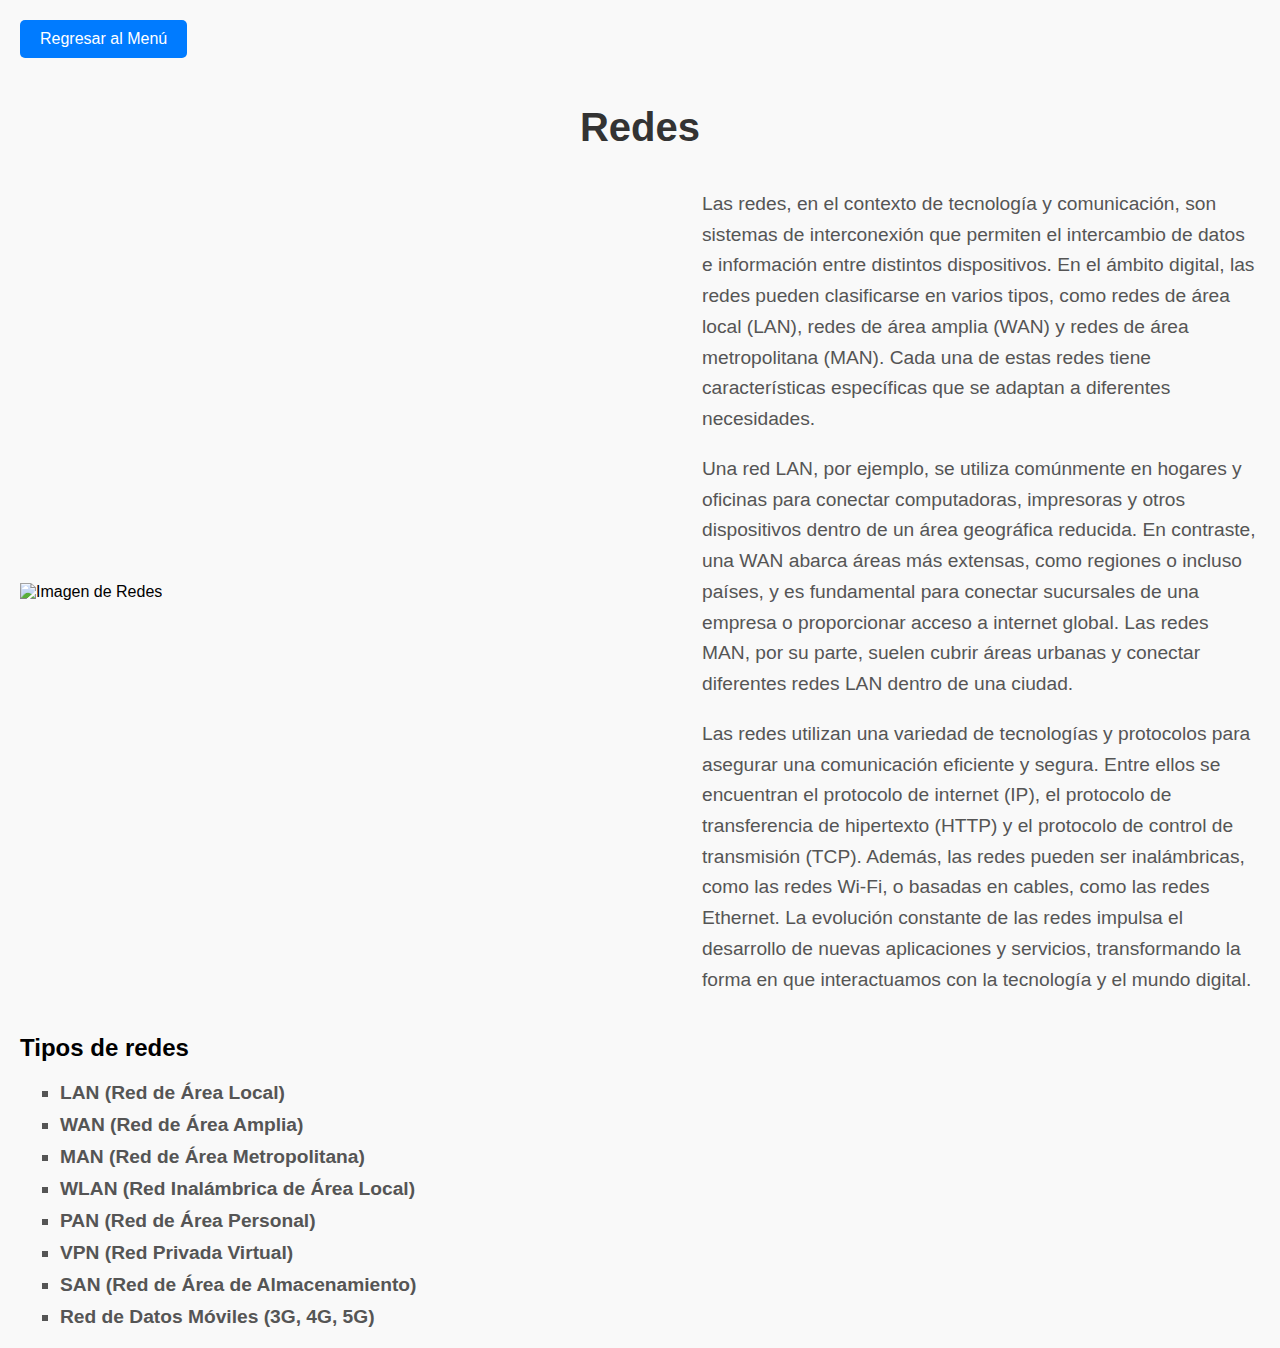
==== redes.html @ e1419297 "Add files via upload" ====
<!DOCTYPE html>
<html lang="es">
<head>
    <meta charset="UTF-8">
    <meta name="viewport" content="width=device-width, initial-scale=1.0">
    <title>Redes</title>
    <link rel="stylesheet" href="styles.css">
    </head>
<body>

    <a href="index.html" class="back-button">Regresar al Menú</a> <!-- Botón para regresar al menú -->

    <h1>Redes</h1>

    <div class="container">
        <img src="https://marketing4ecommerce.net/wp-content/uploads/2023/08/Historia-de-las-redes-sociales-como-nacieron-y-cual-fue-su-evolucion.jpg" alt="Imagen de Redes"> <!-- Imagen de redes -->
        
        <div class="content">
            <p>Las redes, en el contexto de tecnología y comunicación, son sistemas de interconexión que permiten el intercambio de datos e información entre distintos dispositivos. En el ámbito digital, las redes pueden clasificarse en varios tipos, como redes de área local (LAN), redes de área amplia (WAN) y redes de área metropolitana (MAN). Cada una de estas redes tiene características específicas que se adaptan a diferentes necesidades.</p>
            
            <p>Una red LAN, por ejemplo, se utiliza comúnmente en hogares y oficinas para conectar computadoras, impresoras y otros dispositivos dentro de un área geográfica reducida. En contraste, una WAN abarca áreas más extensas, como regiones o incluso países, y es fundamental para conectar sucursales de una empresa o proporcionar acceso a internet global. Las redes MAN, por su parte, suelen cubrir áreas urbanas y conectar diferentes redes LAN dentro de una ciudad.</p>
            
            <p>Las redes utilizan una variedad de tecnologías y protocolos para asegurar una comunicación eficiente y segura. Entre ellos se encuentran el protocolo de internet (IP), el protocolo de transferencia de hipertexto (HTTP) y el protocolo de control de transmisión (TCP). Además, las redes pueden ser inalámbricas, como las redes Wi-Fi, o basadas en cables, como las redes Ethernet. La evolución constante de las redes impulsa el desarrollo de nuevas aplicaciones y servicios, transformando la forma en que interactuamos con la tecnología y el mundo digital.</p>
        </div>
    </div>

    <h2>Tipos de redes</h2>

    <ul>
        <li><strong>LAN (Red de Área Local)</strong></li>
        <li><strong>WAN (Red de Área Amplia)</strong></li>
        <li><strong>MAN (Red de Área Metropolitana)</strong></li>
        <li><strong>WLAN (Red Inalámbrica de Área Local)</strong></li>
        <li><strong>PAN (Red de Área Personal)</strong></li>
        <li><strong>VPN (Red Privada Virtual)</strong></li>
        <li><strong>SAN (Red de Área de Almacenamiento)</strong></li>
        <li><strong>Red de Datos Móviles (3G, 4G, 5G)</strong></li>
    </ul>

</body>
</html>
---- styles.css ----
.body_index {
            font-family: Arial, sans-serif;
            background-color: #f4f4f4;
            margin: 20px;
            padding: 0;
            display: flex;
            flex-direction: column;
            align-items: center;
            justify-content: center;
            height: 100vh;
        }
        
        .h1_index {
            font-size: 2.5em;
            color: #333;
            margin-bottom: 20px;
        }
        
        .menu {
            display: flex;
            flex-direction: column;
            gap: 10px;
        }
        
        .menu button {
            padding: 15px 25px;
            font-size: 1.2em;
            color: white;
            background-color: #007bff;
            border: none;
            border-radius: 5px;
            cursor: pointer;
            transition: background-color 0.3s;
        }
        
        .menu button:hover {
            background-color: #0056b3;
        }

	body {
            font-family: Arial, sans-serif;
            background-color: #f9f9f9;
            margin: 20px;
            padding: 0;
        }
        .container {
            display: flex;
            align-items: center;
            justify-content: space-between;
            flex-wrap: wrap;
        }
        img {
            max-width: 50%;
            height: auto;
        }
        .content {
            max-width: 45%;
        }
        h1 {
            font-size: 2.5em;
            color: #333;
            text-align: center;
            margin-bottom: 20px;
        }
        p {
            font-size: 1.2em;
            color: #555;
            line-height: 1.6;
        }
        .subtitle {
            font-size: 2em;
            color: #333;
            margin-top: 30px;
            text-align: center;
        
        }
        .tabla {
            max-width: 100%;
            height: auto;
            display: block;
            margin: 20px auto;
        }
        .back-button {
            display: inline-block;
            margin-bottom: 20px;
            padding: 10px 20px;
            background-color: #007bff;
            color: white;
            text-decoration: none;
            border-radius: 5px;
            font-size: 1em;
        }
        .back-button:hover {
            background-color: #0056b3;
        }
	ul {
            font-size: 1.2em;
            color: #555;
            list-style-type: square;
            margin-top: 20px;
        }
        li {
            margin-bottom: 10px;
        }
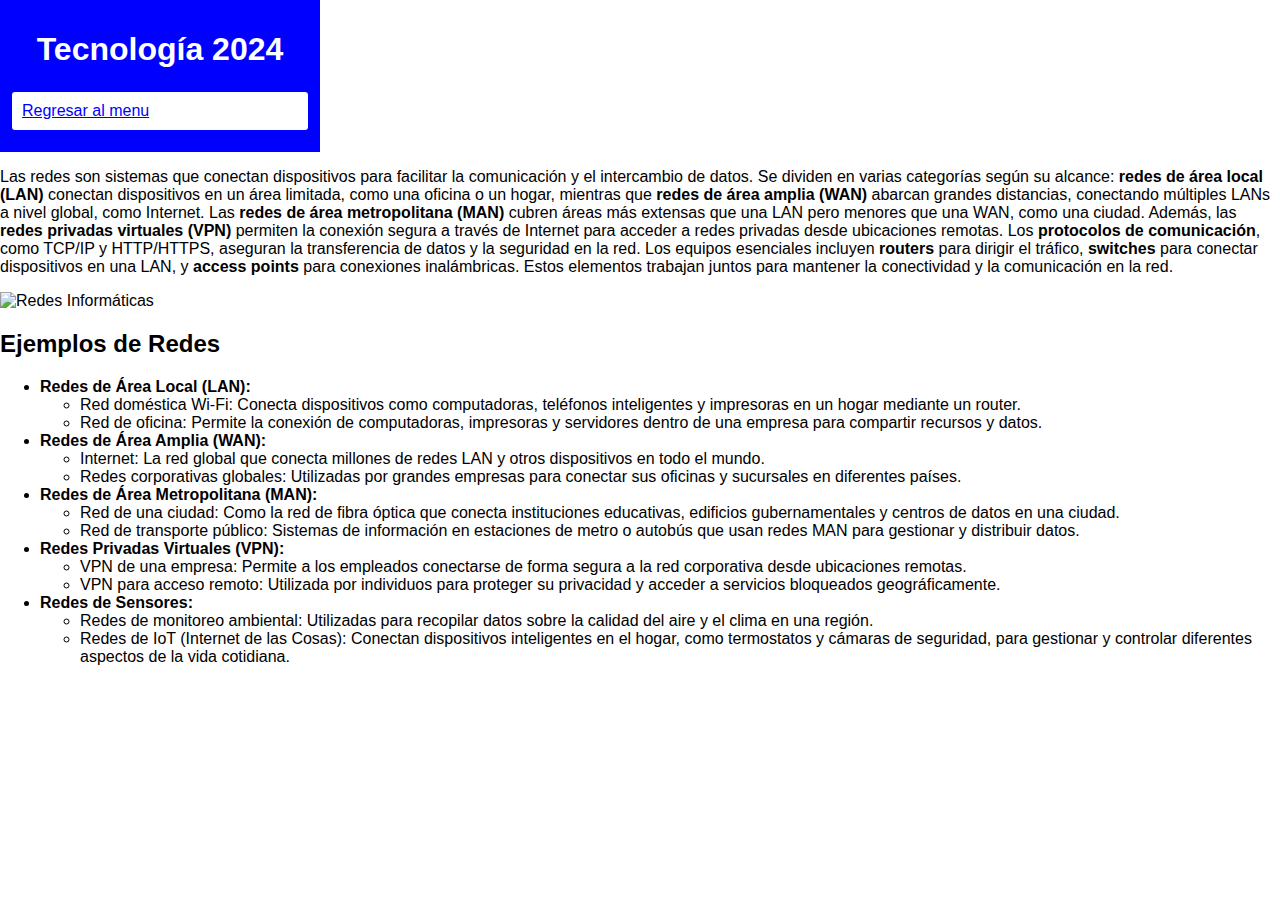
==== commit cb4c2021: "Add files via upload" ====
--- a/redes.html
+++ b/redes.html
@@ -3,39 +3,52 @@
 <head>
     <meta charset="UTF-8">
     <meta name="viewport" content="width=device-width, initial-scale=1.0">
-    <title>Redes</title>
+    <title>Detalle de Redes</title>
     <link rel="stylesheet" href="styles.css">
-    </head>
+</head>
 <body>
-
-    <a href="index.html" class="back-button">Regresar al Menú</a> <!-- Botón para regresar al menú -->
-
-    <h1>Redes</h1>
-
-    <div class="container">
-        <img src="https://marketing4ecommerce.net/wp-content/uploads/2023/08/Historia-de-las-redes-sociales-como-nacieron-y-cual-fue-su-evolucion.jpg" alt="Imagen de Redes"> <!-- Imagen de redes -->
-        
-        <div class="content">
-            <p>Las redes, en el contexto de tecnología y comunicación, son sistemas de interconexión que permiten el intercambio de datos e información entre distintos dispositivos. En el ámbito digital, las redes pueden clasificarse en varios tipos, como redes de área local (LAN), redes de área amplia (WAN) y redes de área metropolitana (MAN). Cada una de estas redes tiene características específicas que se adaptan a diferentes necesidades.</p>
-            
-            <p>Una red LAN, por ejemplo, se utiliza comúnmente en hogares y oficinas para conectar computadoras, impresoras y otros dispositivos dentro de un área geográfica reducida. En contraste, una WAN abarca áreas más extensas, como regiones o incluso países, y es fundamental para conectar sucursales de una empresa o proporcionar acceso a internet global. Las redes MAN, por su parte, suelen cubrir áreas urbanas y conectar diferentes redes LAN dentro de una ciudad.</p>
-            
-            <p>Las redes utilizan una variedad de tecnologías y protocolos para asegurar una comunicación eficiente y segura. Entre ellos se encuentran el protocolo de internet (IP), el protocolo de transferencia de hipertexto (HTTP) y el protocolo de control de transmisión (TCP). Además, las redes pueden ser inalámbricas, como las redes Wi-Fi, o basadas en cables, como las redes Ethernet. La evolución constante de las redes impulsa el desarrollo de nuevas aplicaciones y servicios, transformando la forma en que interactuamos con la tecnología y el mundo digital.</p>
+    <div class="container-detail">
+        <div class="menu">
+            <h1>Tecnología 2024</h1>
+            <a href="index.html"><button>Regresar al menu</button></a>
+        </div>
+        <div class="content-detail">
+            <p>Las redes son sistemas que conectan dispositivos para facilitar la comunicación y el intercambio de datos. Se dividen en varias categorías según su alcance: <strong>redes de área local (LAN)</strong> conectan dispositivos en un área limitada, como una oficina o un hogar, mientras que <strong>redes de área amplia (WAN)</strong> abarcan grandes distancias, conectando múltiples LANs a nivel global, como Internet. Las <strong>redes de área metropolitana (MAN)</strong> cubren áreas más extensas que una LAN pero menores que una WAN, como una ciudad. Además, las <strong>redes privadas virtuales (VPN)</strong> permiten la conexión segura a través de Internet para acceder a redes privadas desde ubicaciones remotas. Los <strong>protocolos de comunicación</strong>, como TCP/IP y HTTP/HTTPS, aseguran la transferencia de datos y la seguridad en la red. Los equipos esenciales incluyen <strong>routers</strong> para dirigir el tráfico, <strong>switches</strong> para conectar dispositivos en una LAN, y <strong>access points</strong> para conexiones inalámbricas. Estos elementos trabajan juntos para mantener la conectividad y la comunicación en la red.</p>
+            <img src="https://concepto.de/wp-content/uploads/2018/09/redes-informaticas-e1537289477478.jpg" alt="Redes Informáticas" class="image-detail">
+            <h2>Ejemplos de Redes</h2>
+            <ul>
+                <li><strong>Redes de Área Local (LAN):</strong>
+                    <ul>
+                        <li>Red doméstica Wi-Fi: Conecta dispositivos como computadoras, teléfonos inteligentes y impresoras en un hogar mediante un router.</li>
+                        <li>Red de oficina: Permite la conexión de computadoras, impresoras y servidores dentro de una empresa para compartir recursos y datos.</li>
+                    </ul>
+                </li>
+                <li><strong>Redes de Área Amplia (WAN):</strong>
+                    <ul>
+                        <li>Internet: La red global que conecta millones de redes LAN y otros dispositivos en todo el mundo.</li>
+                        <li>Redes corporativas globales: Utilizadas por grandes empresas para conectar sus oficinas y sucursales en diferentes países.</li>
+                    </ul>
+                </li>
+                <li><strong>Redes de Área Metropolitana (MAN):</strong>
+                    <ul>
+                        <li>Red de una ciudad: Como la red de fibra óptica que conecta instituciones educativas, edificios gubernamentales y centros de datos en una ciudad.</li>
+                        <li>Red de transporte público: Sistemas de información en estaciones de metro o autobús que usan redes MAN para gestionar y distribuir datos.</li>
+                    </ul>
+                </li>
+                <li><strong>Redes Privadas Virtuales (VPN):</strong>
+                    <ul>
+                        <li>VPN de una empresa: Permite a los empleados conectarse de forma segura a la red corporativa desde ubicaciones remotas.</li>
+                        <li>VPN para acceso remoto: Utilizada por individuos para proteger su privacidad y acceder a servicios bloqueados geográficamente.</li>
+                    </ul>
+                </li>
+                <li><strong>Redes de Sensores:</strong>
+                    <ul>
+                        <li>Redes de monitoreo ambiental: Utilizadas para recopilar datos sobre la calidad del aire y el clima en una región.</li>
+                        <li>Redes de IoT (Internet de las Cosas): Conectan dispositivos inteligentes en el hogar, como termostatos y cámaras de seguridad, para gestionar y controlar diferentes aspectos de la vida cotidiana.</li>
+                    </ul>
+                </li>
+            </ul>
         </div>
     </div>
-
-    <h2>Tipos de redes</h2>
-
-    <ul>
-        <li><strong>LAN (Red de Área Local)</strong></li>
-        <li><strong>WAN (Red de Área Amplia)</strong></li>
-        <li><strong>MAN (Red de Área Metropolitana)</strong></li>
-        <li><strong>WLAN (Red Inalámbrica de Área Local)</strong></li>
-        <li><strong>PAN (Red de Área Personal)</strong></li>
-        <li><strong>VPN (Red Privada Virtual)</strong></li>
-        <li><strong>SAN (Red de Área de Almacenamiento)</strong></li>
-        <li><strong>Red de Datos Móviles (3G, 4G, 5G)</strong></li>
-    </ul>
-
 </body>
 </html>
--- a/styles.css
+++ b/styles.css
@@ -1,105 +1,48 @@
-.body_index {
-            font-family: Arial, sans-serif;
-            background-color: #f4f4f4;
-            margin: 20px;
-            padding: 0;
-            display: flex;
-            flex-direction: column;
-            align-items: center;
-            justify-content: center;
-            height: 100vh;
-        }
-        
-        .h1_index {
-            font-size: 2.5em;
-            color: #333;
-            margin-bottom: 20px;
-        }
-        
-        .menu {
-            display: flex;
-            flex-direction: column;
-            gap: 10px;
-        }
-        
-        .menu button {
-            padding: 15px 25px;
-            font-size: 1.2em;
-            color: white;
-            background-color: #007bff;
-            border: none;
-            border-radius: 5px;
-            cursor: pointer;
-            transition: background-color 0.3s;
-        }
-        
-        .menu button:hover {
-            background-color: #0056b3;
-        }
+body {
+    margin: 0;
+    font-family: Arial, sans-serif;
+}
 
-	body {
-            font-family: Arial, sans-serif;
-            background-color: #f9f9f9;
-            margin: 20px;
-            padding: 0;
-        }
-        .container {
-            display: flex;
-            align-items: center;
-            justify-content: space-between;
-            flex-wrap: wrap;
-        }
-        img {
-            max-width: 50%;
-            height: auto;
-        }
-        .content {
-            max-width: 45%;
-        }
-        h1 {
-            font-size: 2.5em;
-            color: #333;
-            text-align: center;
-            margin-bottom: 20px;
-        }
-        p {
-            font-size: 1.2em;
-            color: #555;
-            line-height: 1.6;
-        }
-        .subtitle {
-            font-size: 2em;
-            color: #333;
-            margin-top: 30px;
-            text-align: center;
-        
-        }
-        .tabla {
-            max-width: 100%;
-            height: auto;
-            display: block;
-            margin: 20px auto;
-        }
-        .back-button {
-            display: inline-block;
-            margin-bottom: 20px;
-            padding: 10px 20px;
-            background-color: #007bff;
-            color: white;
-            text-decoration: none;
-            border-radius: 5px;
-            font-size: 1em;
-        }
-        .back-button:hover {
-            background-color: #0056b3;
-        }
-	ul {
-            font-size: 1.2em;
-            color: #555;
-            list-style-type: square;
-            margin-top: 20px;
-        }
-        li {
-            margin-bottom: 10px;
-        }
+.container {
+    display: flex;
+}
 
+.menu {
+    width: 25%;
+    background-color: #0000FF; /* Fondo azul */
+    padding: 10px;
+    box-sizing: border-box;
+    color: white;
+}
+
+.menu h1 {
+    text-align: center;
+}
+
+.menu button {
+    display: block;
+    width: 100%;
+    margin: 10px 0;
+    padding: 10px;
+    font-size: 16px;
+    color: #0000FF; /* Texto azul */
+    background-color: white; /* Fondo blanco */
+    border: 2px solid #0000FF; /* Borde azul */
+    cursor: pointer;
+    text-align: left;
+    box-sizing: border-box;
+    border-radius: 5px;
+    transition: background-color 0.3s, color 0.3s;
+}
+
+.menu button:hover {
+    background-color: #0000FF;
+    color: white;
+}
+
+.content {
+    width: 75%;
+    background: url('https://ailabschool.com/wp-content/uploads/2023/10/2023071617532164037-1024x585.jpg') no-repeat center center;
+    background-size: cover;
+    height: 100vh;
+}